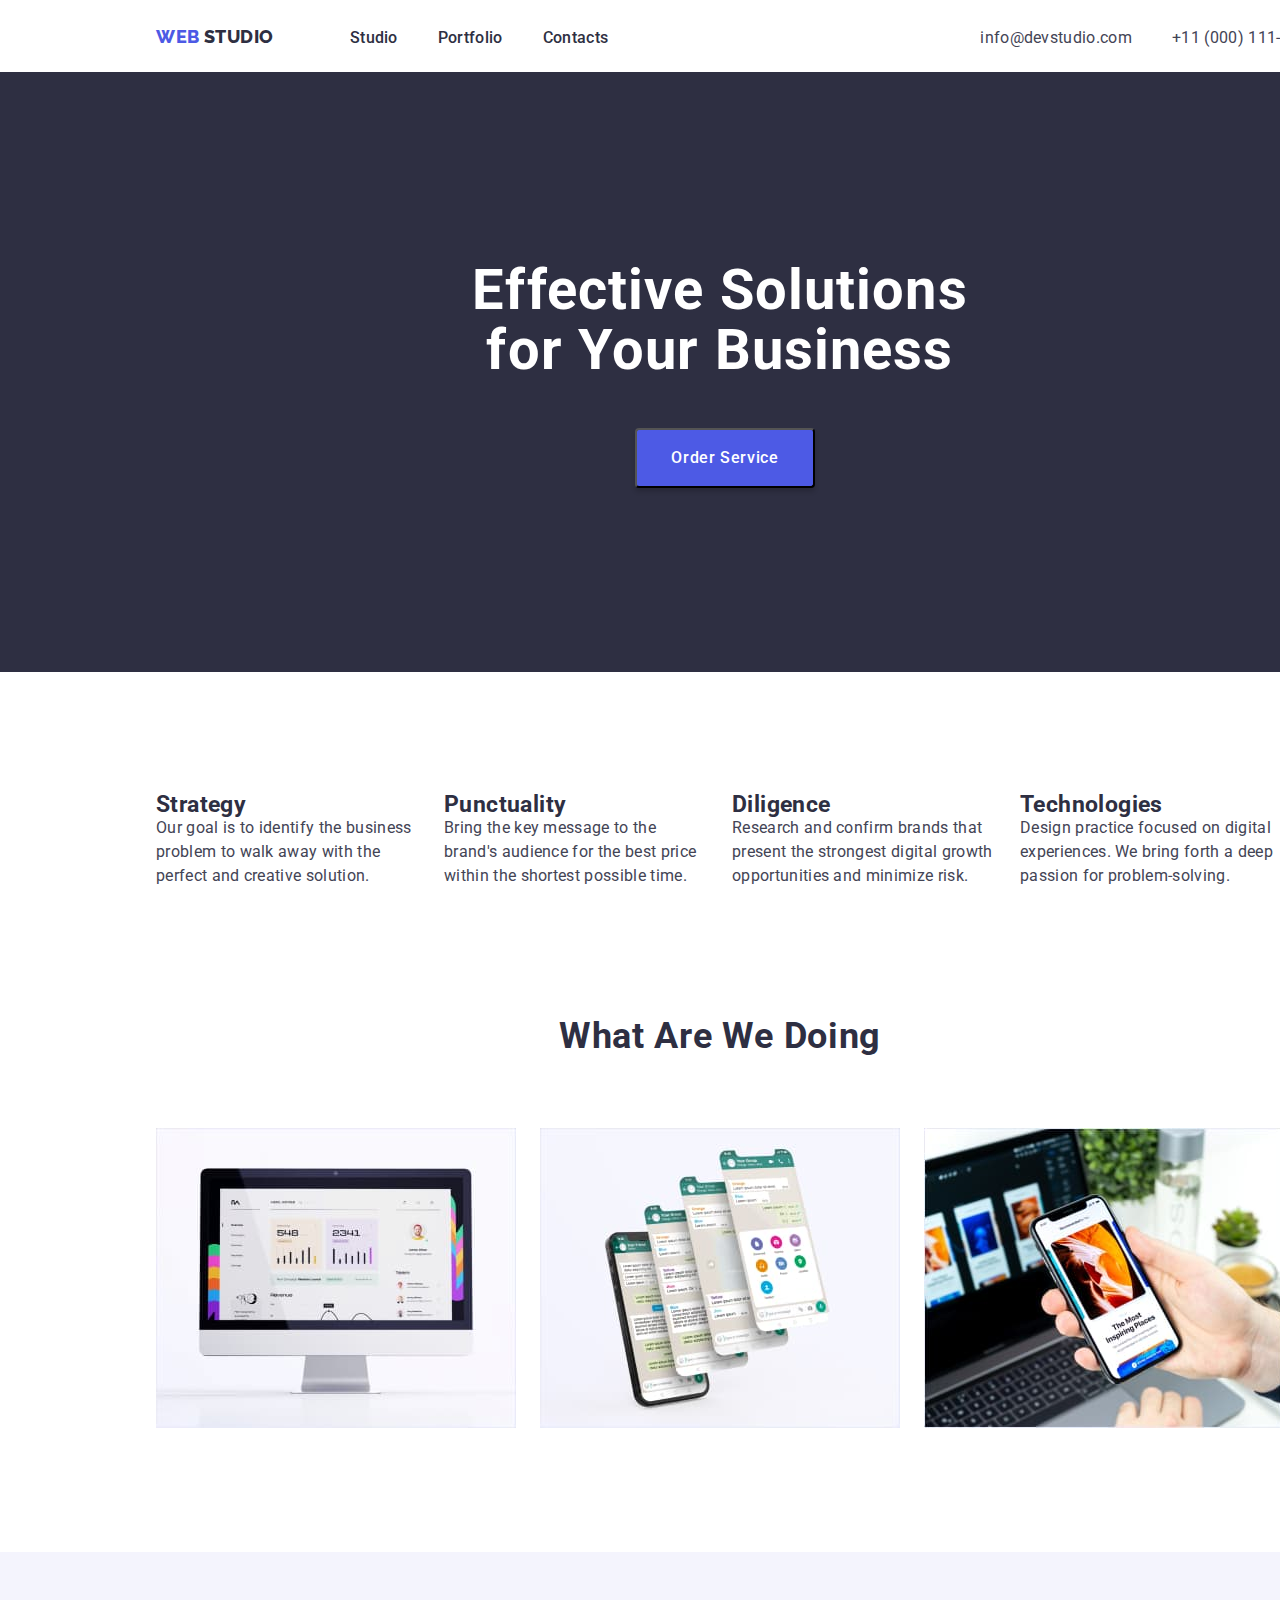
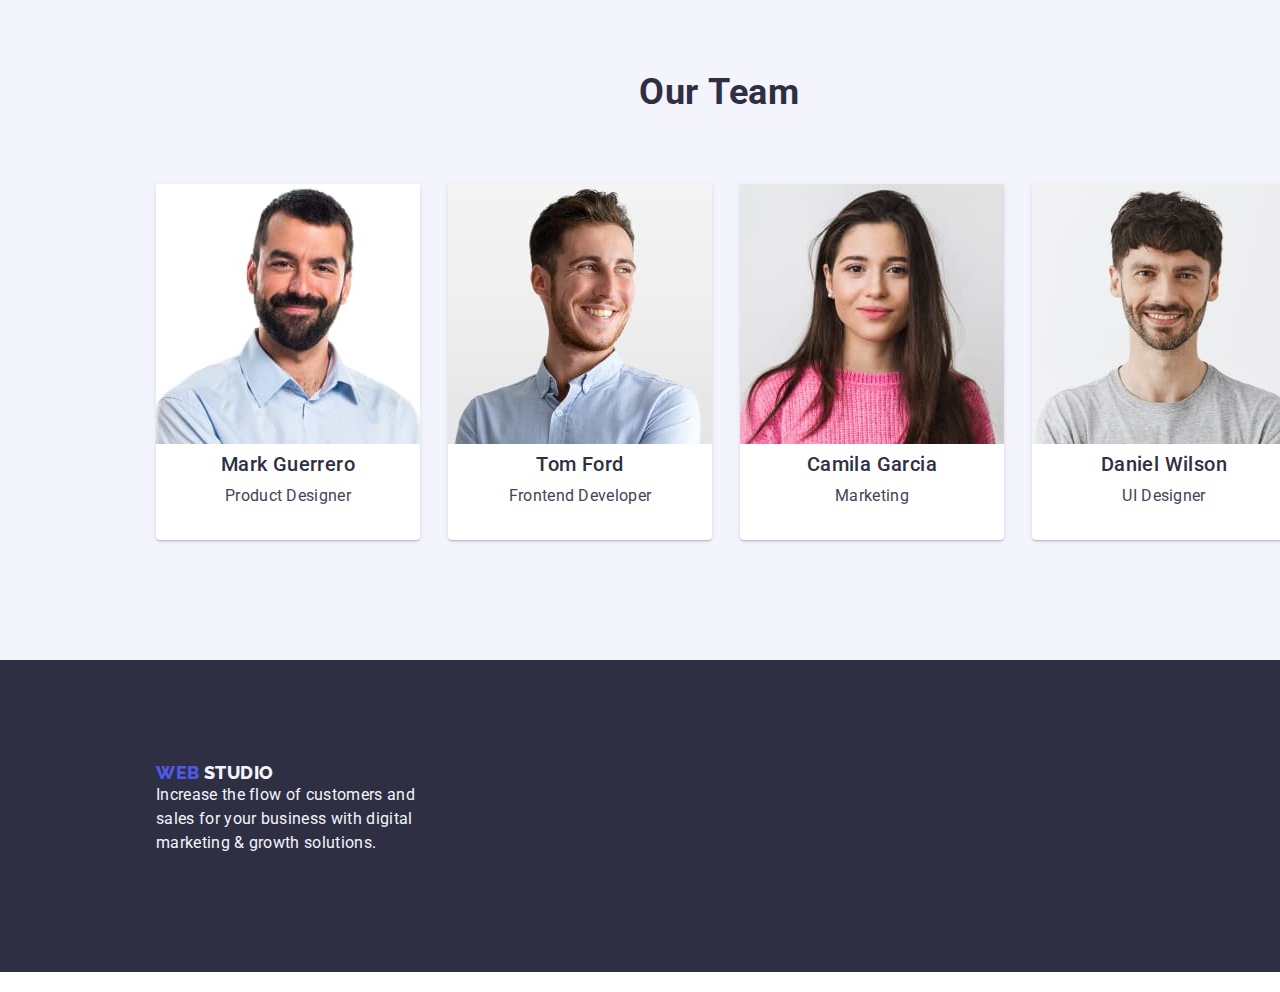
==== index.html @ 883fd5d0 "Initial commit" ====
<!DOCTYPE html>
<html lang="en">
  <head>
    <meta charset="UTF-8" />
    <meta name="viewport" content="width=device-width, initial-scale=1.0" />
    <title>Studio</title>
    <link
      rel="stylesheet"
      href="node_modules/modern-normalize/modern-normalize.css"
    />
    <link rel="stylesheet" href="./css/styles.css" />
    <link rel="preconnect" href="https://fonts.googleapis.com" />
    <link rel="preconnect" href="https://fonts.gstatic.com" crossorigin />
    <link
      href="https://fonts.googleapis.com/css2?family=Raleway:wght@400;800&family=Roboto:wght@400;500&display=swap"
      rel="stylesheet"
    />
  </head>

  <body>
    <header class="navigation">
      <a class="logo" href="#"
        ><span class="logo-web">WEB</span>
        <span class="logo-studio">STUDIO</span></a
      >

      <nav class="header-link">
        <!-- Navigation to other pages -->
        <ul class="pages">
          <li><a class="pages-link" href="/studio">Studio</a></li>
          <li><a class="pages-link" href="/portfolio">Portfolio</a></li>
          <li><a class="pages-link" href="/contacts">Contacts</a></li>
        </ul>

        <!-- Contact details -->
        <ul class="contact">
          <li class="details">
            <a class="contact-details" href="mailto:info@devstudio.com"
              >info@devstudio.com</a
            >
          </li>
          <li class="details">
            <a class="contact-details" href="tel:+110001111111"
              >+11 (000) 111-11-11</a
            >
          </li>
        </ul>
      </nav>
    </header>

    <!-- End of Header -->

    <main>
      <!-- HERO SECTION -->
      <section class="hero">
        <div class="hero-slogan">
          <h1>
            Effective Solutions <br />
            for Your Business
          </h1>
        </div>
        <button class="order-btn" type="button">Order Service</button>
      </section>
      <!-- end of HERO SECTION-->

      <section class="main-content">
        <!-- BENEFITS SECTION -->

        <ul class="values">
          <li class="values-card-1">
            <h3>Strategy</h3>
            <p>
              Our goal is to identify the business problem to walk away with the
              perfect and creative solution.
            </p>
          </li>
          <li class="values-card-2">
            <h3>Punctuality</h3>
            <p>
              Bring the key message to the brand's audience for the best price
              within the shortest possible time.
            </p>
          </li>
          <li class="values-card-3">
            <h3>Diligence</h3>
            <p>
              Research and confirm brands that present the strongest digital
              growth opportunities and minimize risk.
            </p>
          </li>
          <li class="values-card-4">
            <h3>Technologies</h3>
            <p>
              Design practice focused on digital experiences. We bring forth a
              deep passion for problem-solving.
            </p>
          </li>
        </ul>

        <!-- WHAT WE DO SECTION -->
        <!-- <div class="function"> -->
        <h2 class="values-heading">What are we doing</h2>
        <ul class="function">
          <li>
            <a href="#"
              ><img
                src="images/optimized/mac-left.jpg"
                alt="Rectangle 71"
                width="360"
            /></a>
          </li>
          <li>
            <a href="#"
              ><img
                src="images/optimized/phone-mid.jpg"
                alt="img 2"
                width="360"
            /></a>
          </li>
          <li>
            <a href="#"
              ><img
                src="images/optimized/iphone-right.jpg"
                alt="img 3"
                width="360"
            /></a>
          </li>
        </ul>
      </section>
      <!-- </div> -->

      <!-- TEAM SECTION -->
      <section class="team">
        <div class="team-sub-title">
          <h2>Our Team</h2>
        </div>
        <ul class="team-list">
          <li class="team-card-1">
            <img
              src="images/optimized/Mark-Guerrero.jpg"
              alt="Mark-Guerrero"
              width="264"
            />

            <h4>Mark Guerrero</h4>
            <p>Product Designer</p>
          </li>
          <li class="team-card-2">
            <img
              src="images/optimized/Tom-Ford.jpg"
              alt="Tom-Ford"
              width="264"
            />

            <h4>Tom Ford</h4>
            <p>Frontend Developer</p>
          </li>
          <li class="team-card-3">
            <img
              src="images/optimized/Camila-Garcia.jpg"
              alt="Camila Garcia"
              width="264"
            />

            <h4>Camila Garcia</h4>
            <p>Marketing</p>
          </li>
          <li class="team-card-4">
            <img
              src="images/optimized/Daniel-Wilson.jpg"
              alt="Daniel Wilson"
              width="264"
            />

            <h4>Daniel Wilson</h4>
            <p>UI Designer</p>
          </li>
        </ul>
      </section>
    </main>

    <!-- common page footer -->
    <footer class="footer">
      <div class="footer-text">
        <a href="#"
          ><span class="logo-web">WEB</span>
          <span class="footer-logo-studio-footer">STUDIO</span></a
        >

        <p>
          Increase the flow of customers and <br />
          sales for your business with digital<br />
          marketing & growth solutions.
        </p>
      </div>
    </footer>
  </body>
</html>
---- css/styles.css ----
:root {
  --primary-brand: #4d5ae5;
  --pressed-state: #404bbf;
  --dark: #2e2f42;
  --success: #31d0aa;
  --text: #434455;
  --subtle-text: #434455;
  --accent: #e7e9fc;
  --light: #f4f4fd;
  --modal-overlay: rgba(46, 47, 66, 0.4);
  --hero-background: rgba(46, 47, 66, 0.7);
  --white-background: #ffffff;
  --modal-background: rgba(46, 47, 66, 0.4);
  --iris: #4d5ae5;
  --ocean: #404bbf;
  --navy-blue: #2e2f42;
  --green: #31d0aa;
  --slate: #434455;
  --light-slate: #434455;
  --cornflower: #e7e9fc;
  --cloud: #f4f4fd;
  --navy-blue-modal: rgba(46, 47, 66, 0.4);
  --grey: rgba(46, 47, 66, 0.7);
  --white: #ffffff;
  --dairy: rgba(46, 47, 66, 0.4);
}

/* GENERAL */
* {
  box-sizing: border-box;
  margin: 0;
  padding: 0;
}

body {
  font-family: "railway", "roboto";
  min-width: 1440px;
  min-height: 2592px;
}

a {
  text-decoration: none;
}

h2 {
  color: var(--navy-blue);
  /* Header 2 */
  font-family: Roboto;
  font-size: 36px;
  font-style: normal;
  font-weight: 700;
  line-height: 40px; /* 111.111% */
  letter-spacing: 0.72px;
  text-transform: capitalize;
  text-align: center;
}
/* END OF GENERAL */

/* START OF NAV BAR */

.logo-web {
  color: var(--iris);
  font-family: Raleway;
  font-size: 18px;
  font-style: normal;
  font-weight: 800;
  line-height: 21px; /* 116.667% */
  letter-spacing: 0.54px;
  text-transform: uppercase;
}

.logo-studio {
  color: var(--navy-blue);
  font-family: Raleway;
  font-size: 18px;
  font-style: normal;
  font-weight: 800;
  line-height: 21px; /* 116.667% */
  letter-spacing: 0.54px;
  text-transform: uppercase;
}

ul {
  list-style-type: none;
}
.pages-link {
  color: var(--navy-blue);
  /* Body Medium */
  font-family: Roboto;
  font-size: 16px;
  font-style: normal;
  font-weight: 500;
  line-height: 24px; /* 150% */
  letter-spacing: 0.32px;
  padding-left: 0;
}

.contact-details {
  color: var(--slate);
  /* Body */
  font-family: Roboto;
  font-size: 16px;
  font-style: normal;
  font-weight: 400;
  line-height: 24px; /* 150% */
  letter-spacing: 0.32px;
}

.pages-link:active,
.pages-link:hover {
  color: var(--ocean);
}

.contact-details:hover {
  color: var(--ocean);
}

.navigation {
  display: flex;
  height: 72px;
  align-items: baseline;
}

.header-link {
  display: flex;
  flex-direction: row;
}
.pages {
  display: flex;
  flex-direction: row;
}

.contact {
  display: flex;
  flex-direction: row;
}

.logo {
  margin: 25.5px 76px 25.5px 156px;
}

.pages-link {
  padding-right: 40px;
}

.contact {
  margin-left: 332px;
}

.contact-details {
  padding-right: 40px;
}
/* END OF NAV BAR */

/* START OF HERO SECTION */
.hero {
  background-color: var(--navy-blue);
  display: flex;
  width: 1440px;
  height: 600px;
  position: relative;
}

.hero-slogan {
  margin: 188px auto 292px;
  height: 120px;
  max-width: 496px;
}
h1 {
  color: var(--white);
  text-align: center;
  /* Header 1 */
  font-family: Roboto;
  font-size: 56px;
  font-style: normal;
  font-weight: 700;
  line-height: 60px; /* 107.143% */
  letter-spacing: 1.12px;
}

.order-btn {
  border-radius: 4px;
  background: var(--iris);
  box-shadow: 0px 4px 4px 0px rgba(0, 0, 0, 0.15);
  color: var(--white);
  padding: 16px 32px;

  /* Button Text */
  font-family: Roboto;
  font-size: 16px;
  font-style: normal;
  font-weight: 500;
  line-height: 24px; /* 150% */
  letter-spacing: 0.64px;
  position: absolute;
  width: 180px;
  margin: 356px 635px 188px;
}

.order-btn:hover {
  background-color: var(--ocean);
  cursor: pointer;
}
/* END OF HERO SECTION */

/* START OF VALUES SECTION */
.values li {
  color: var(--navy-blue);
  /* Header 3 */
  font-family: Roboto;
  font-size: 20px;
  font-style: normal;
  font-weight: 500;
  line-height: 24px; /* 120% */
  letter-spacing: 0.4px;
  padding: 0;
}

.values p {
  color: var(--slate);
  /* Body */
  font-family: Roboto;
  font-size: 16px;
  font-style: normal;
  font-weight: 400;
  line-height: 24px; /* 150% */
  letter-spacing: 0.32px;
}
.values {
  display: flex;
  flex-direction: row;
  gap: 24px;
  margin: 120px 156px 120px 156px;
}

.main-content {
  width: 1440px;
}
.values-card-1 {
  width: 264px;
  height: 104px;
}

.values-card-2 {
  width: 264px;
  height: 104px;
}

.values-card-3 {
  width: 264px;
  height: 104px;
}

.values-card-4 {
  width: 264px;
  height: 104px;
}

/* END OF VALUES SECTION */

/* START OF WHAT ARE WE DOING */

.function {
  display: flex;
  margin: 72px 156px 120px 156px;
  gap: 24px;
}

/* START OF TEAM SECTION */
h4 {
  color: var(--navy-blue);
  /* Header 3 */
  font-family: Roboto;
  font-size: 20px;
  font-style: normal;
  font-weight: 500;
  line-height: 24px; /* 120% */
  letter-spacing: 0.4px;
}

.team-list p {
  color: var(--slate);
  /* Body */
  font-family: Roboto;
  font-size: 16px;
  font-style: normal;
  font-weight: 400;
  line-height: 24px; /* 150% */
  letter-spacing: 0.32px;
}

.team {
  background-color: var(--cloud);
  max-width: 1440px;
  padding-bottom: 120px;
}

.team > .team-sub-title {
  display: flex;
  padding-top: 120px;
  padding-bottom: 72px;
  padding-left: 639px;
  align-items: baseline;
}

.team-card-1 {
  display: inline-flex;
  padding-bottom: 0px;
  flex-direction: column;
  justify-content: center;
  align-items: center;
  gap: 8px;
  padding-bottom: 32px;

  border-radius: 0px 0px 4px 4px;
  background: var(--white);
  box-shadow: 0px 2px 1px 0px rgba(46, 47, 66, 0.08),
    0px 1px 1px 0px rgba(46, 47, 66, 0.16),
    0px 1px 6px 0px rgba(46, 47, 66, 0.08);
  margin-left: 156px;
  margin-right: 24px;
}

.team-card-2 {
  display: inline-flex;
  padding-bottom: 0px;
  flex-direction: column;
  justify-content: center;
  align-items: center;
  gap: 8px;

  border-radius: 0px 0px 4px 4px;
  background: var(--white);
  box-shadow: 0px 2px 1px 0px rgba(46, 47, 66, 0.08),
    0px 1px 1px 0px rgba(46, 47, 66, 0.16),
    0px 1px 6px 0px rgba(46, 47, 66, 0.08);
  margin-right: 24px;
  padding-bottom: 32px;
}
.team-card-3 {
  display: inline-flex;
  padding-bottom: 0px;
  flex-direction: column;
  justify-content: center;
  align-items: center;
  gap: 8px;

  border-radius: 0 0 4px 4px;
  background-color: var(--white);
  box-shadow: 0 2px 1px 0px rgba(46, 47, 66, 0.08),
    0px 1px 1px 0px rgba(46, 47, 66, 0.16),
    0px 1px 6px 0px rgba(46, 47, 66, 0.08);
  margin-right: 24px;
  padding-bottom: 32px;
}
.team-card-4 {
  display: inline-flex;
  padding-bottom: 0px;
  flex-direction: column;
  justify-content: center;
  align-items: center;
  gap: 8px;

  border-radius: 0px 0px 4px 4px;
  background: var(--white);
  box-shadow: 0px 2px 1px 0px rgba(46, 47, 66, 0.08),
    0px 1px 1px 0px rgba(46, 47, 66, 0.16),
    0px 1px 6px 0px rgba(46, 47, 66, 0.08);
  padding-bottom: 32px;
}

/* END OF TEAM SECTION */

/* START OF FOOTER SECTION */
.footer {
  background-color: var(--navy-blue);
  width: 1440px;
  height: 312px;
  display: flex;
}

.footer-logo-studio-footer {
  color: var(--cloud);
  font-family: Raleway;
  font-size: 18px;
  font-style: normal;
  font-weight: 800;
  line-height: 21px; /* 116.667% */
  letter-spacing: 0.54px;
  text-transform: uppercase;
}

.footer p {
  color: var(--cloud);
  /* Body */
  font-family: Roboto;
  font-size: 16px;
  font-style: normal;
  font-weight: 400;
  line-height: 24px; /* 150% */
  letter-spacing: 0.32px;
}

.footer-text {
  padding-top: 101.5px;
  padding-left: 156px;
}
/* END OF FOOTER SECTION */
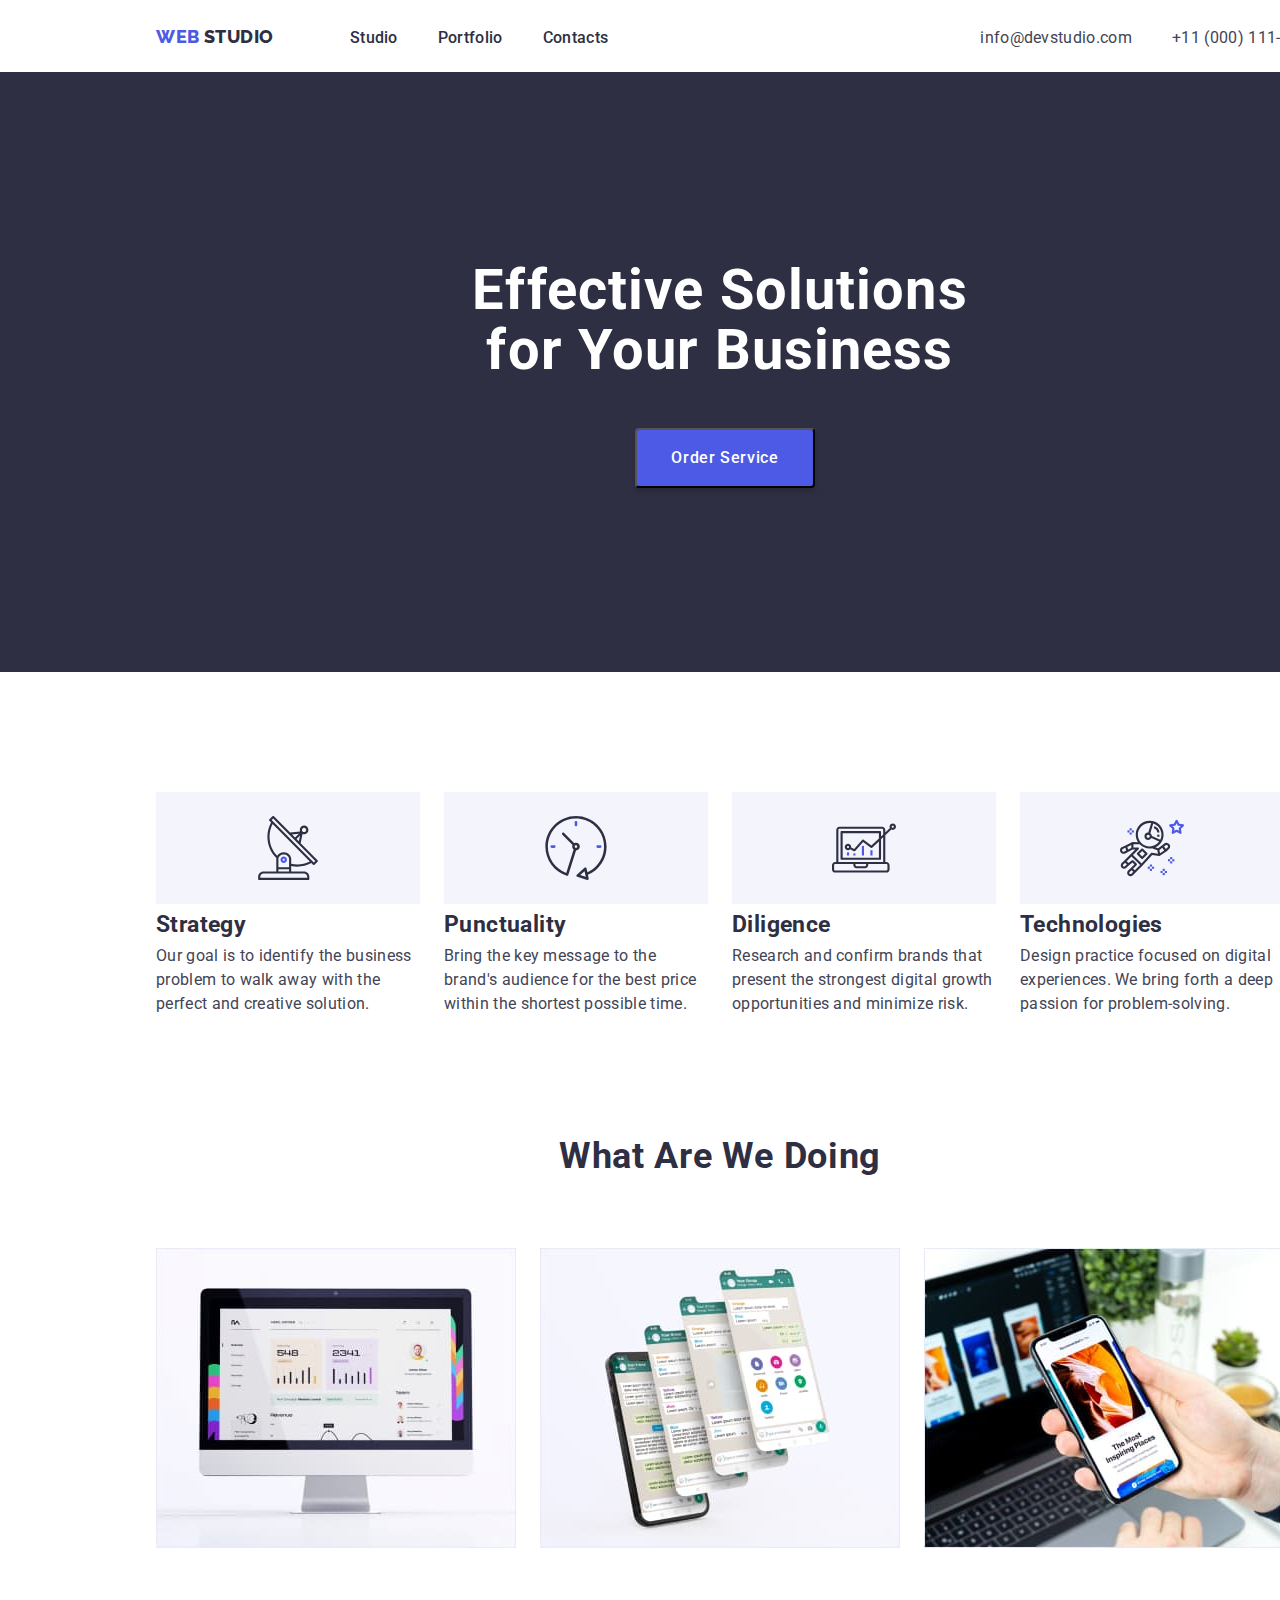
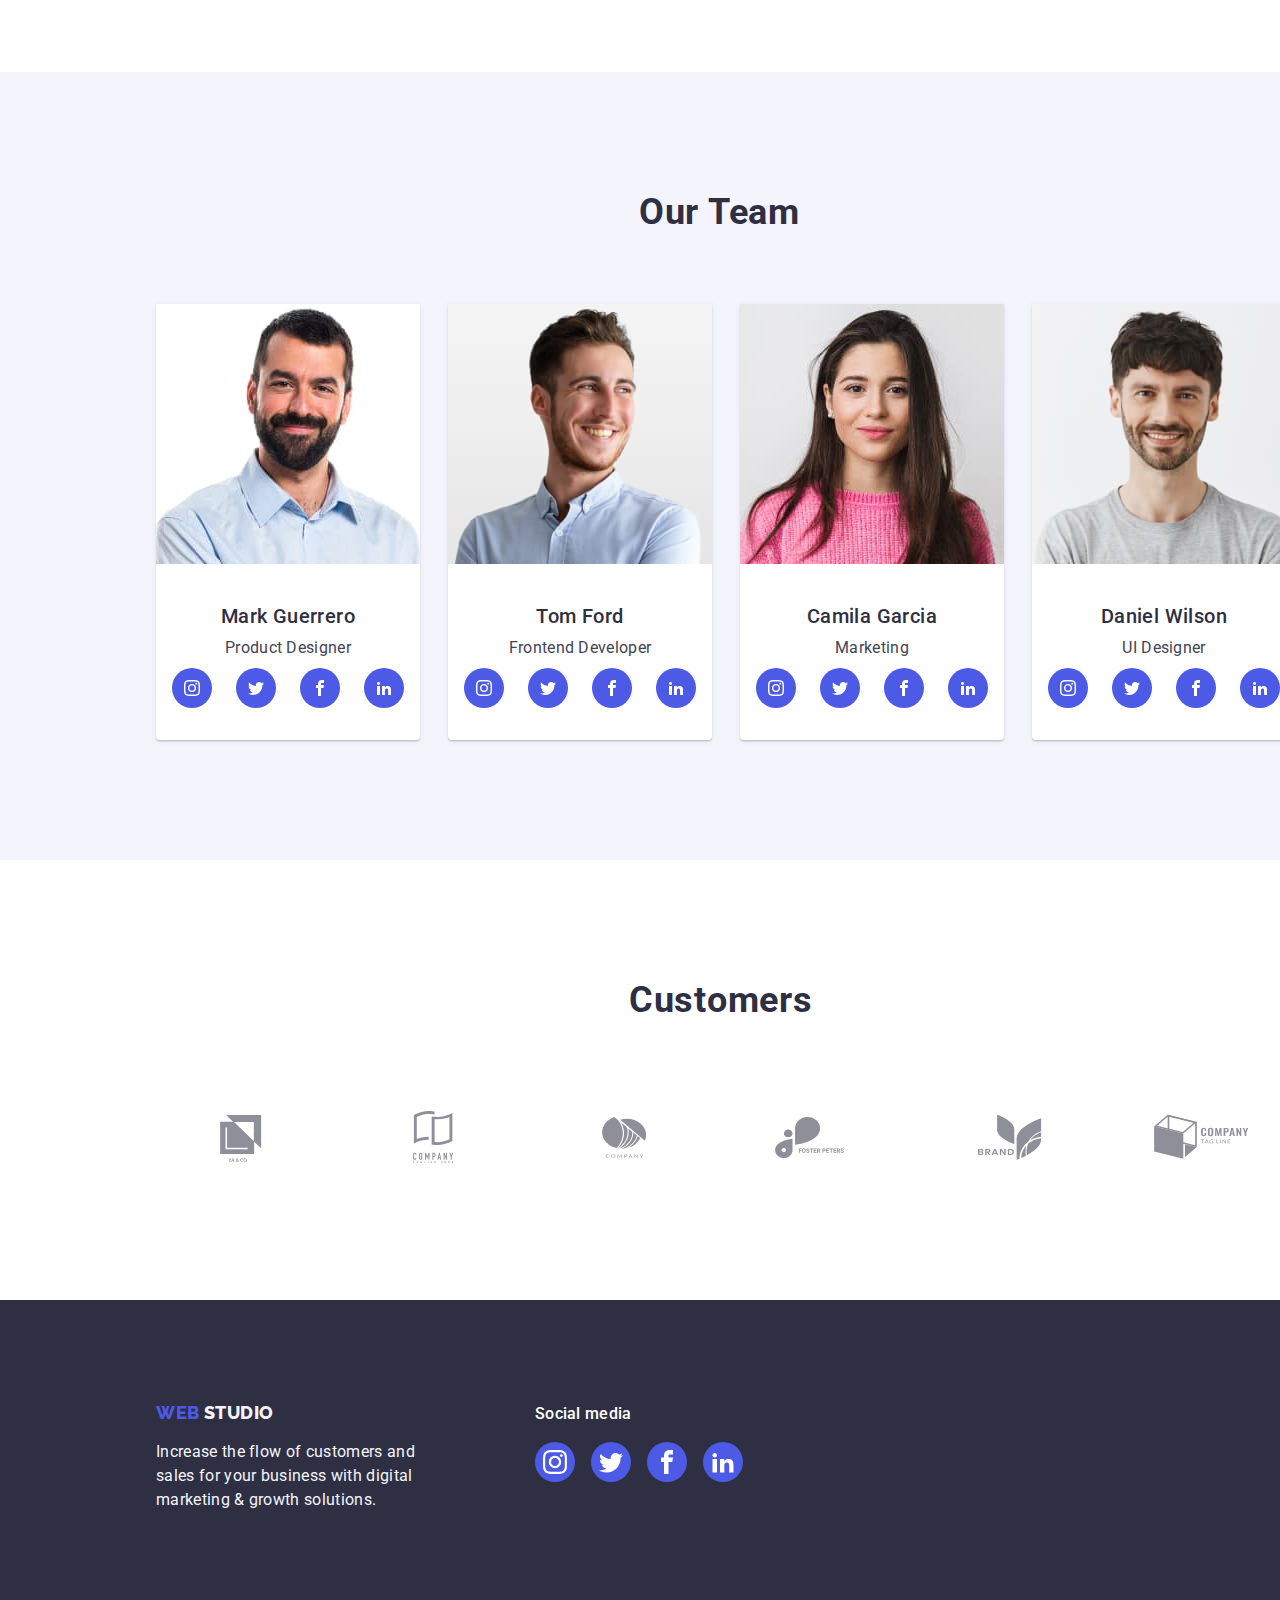
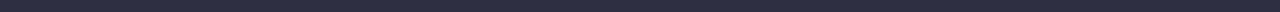
==== commit cc6b2a75: "portfolio" ====
--- a/index.html
+++ b/index.html
@@ -3,7 +3,7 @@
   <head>
     <meta charset="UTF-8" />
     <meta name="viewport" content="width=device-width, initial-scale=1.0" />
-    <title>Studio</title>
+    <title>Main-Page</title>
     <link
       rel="stylesheet"
       href="node_modules/modern-normalize/modern-normalize.css"
@@ -19,7 +19,7 @@
 
   <body>
     <header class="navigation">
-      <a class="logo" href="#"
+      <a class="logo" href="/index.html"
         ><span class="logo-web">WEB</span>
         <span class="logo-studio">STUDIO</span></a
       >
@@ -27,9 +27,9 @@
       <nav class="header-link">
         <!-- Navigation to other pages -->
         <ul class="pages">
-          <li><a class="pages-link" href="/studio">Studio</a></li>
-          <li><a class="pages-link" href="/portfolio">Portfolio</a></li>
-          <li><a class="pages-link" href="/contacts">Contacts</a></li>
+          <li><a class="pages-link" href=".studio">Studio</a></li>
+          <li><a class="pages-link" href="/portfolio.html">Portfolio</a></li>
+          <li><a class="pages-link" href=".contacts">Contacts</a></li>
         </ul>
 
         <!-- Contact details -->
@@ -68,6 +68,11 @@
 
         <ul class="values">
           <li class="values-card-1">
+            <div class="values-icon">
+              <svg width="64" height="64" class="icon icon-antenna-1">
+                <use xlink:href="images/icons.svg#icon-antenna-1"></use>
+              </svg>
+            </div>
             <h3>Strategy</h3>
             <p>
               Our goal is to identify the business problem to walk away with the
@@ -75,6 +80,11 @@
             </p>
           </li>
           <li class="values-card-2">
+            <div class="values-icon">
+              <svg width="64" height="64" class="icon icon-clock-1">
+                <use xlink:href="images/icons.svg#icon-clock-1"></use>
+              </svg>
+            </div>
             <h3>Punctuality</h3>
             <p>
               Bring the key message to the brand's audience for the best price
@@ -82,6 +92,11 @@
             </p>
           </li>
           <li class="values-card-3">
+            <div class="values-icon">
+              <svg width="64" height="64" class="icon icon-diagram-1">
+                <use xlink:href="images/icons.svg#icon-diagram-1"></use>
+              </svg>
+            </div>
             <h3>Diligence</h3>
             <p>
               Research and confirm brands that present the strongest digital
@@ -89,6 +104,11 @@
             </p>
           </li>
           <li class="values-card-4">
+            <div class="values-icon">
+              <svg width="64" height="64" class="icon icon-astronaut-1">
+                <use xlink:href="images/icons.svg#icon-astronaut-1"></use>
+              </svg>
+            </div>
             <h3>Technologies</h3>
             <p>
               Design practice focused on digital experiences. We bring forth a
@@ -98,7 +118,7 @@
         </ul>
 
         <!-- WHAT WE DO SECTION -->
-        <!-- <div class="function"> -->
+        <div class="what-we-do">
         <h2 class="values-heading">What are we doing</h2>
         <ul class="function">
           <li>
@@ -127,7 +147,7 @@
           </li>
         </ul>
       </section>
-      <!-- </div> -->
+      </div>
 
       <!-- TEAM SECTION -->
       <section class="team">
@@ -144,6 +164,31 @@
 
             <h4>Mark Guerrero</h4>
             <p>Product Designer</p>
+            <div class="team-socials">
+                      <a href="#" class="icon-container">
+                <svg width="16" height="16" class="icon icon-socials icon-instagram1">
+                  <use xlink:href="images/icons.svg#icon-instagram1"></use>
+                </svg>
+              </a>
+
+              <a href="#" class="icon-container">
+                <svg width="16" height="16" class="icon icon-socials icon-twitter">
+                  <use xlink:href="images/icons.svg#icon-twitter"></use>
+                </svg>
+              </a>
+
+              <a href="#" class="icon-container">
+                <svg width="16" height="16" class="icon icon-socials icon-facebook">
+                  <use xlink:href="images/icons.svg#icon-facebook"></use>
+                </svg>
+              </a> 
+
+              <a href="#" class="icon-container">
+                <svg width="16" height="16" class="icon icon-socials icon-linkedin2">
+                  <use xlink:href="images/icons.svg#icon-linkedin2"></use>
+                </svg>
+              </a> 
+            </div>
           </li>
           <li class="team-card-2">
             <img
@@ -154,6 +199,32 @@
 
             <h4>Tom Ford</h4>
             <p>Frontend Developer</p>
+            <div class="team-socials">
+              
+              <a href="#" class="icon-container">
+                <svg width="16" height="16" class="icon icon-socials icon-instagram1">
+                  <use xlink:href="images/icons.svg#icon-instagram1"></use>
+                </svg>
+              </a>
+
+              <a href="#" class="icon-container">
+                <svg width="16" height="16" class="icon icon-socials icon-twitter">
+                  <use xlink:href="images/icons.svg#icon-twitter"></use>
+                </svg>
+              </a>
+
+              <a href="#" class="icon-container">
+                <svg width="16" height="16" class="icon icon-socials icon-facebook">
+                  <use xlink:href="images/icons.svg#icon-facebook"></use>
+                </svg>
+              </a> 
+
+              <a href="#" class="icon-container">
+                <svg width="16" height="16" class="icon icon-socials icon-linkedin2">
+                  <use xlink:href="images/icons.svg#icon-linkedin2"></use>
+                </svg>
+              </a> 
+            </div>
           </li>
           <li class="team-card-3">
             <img
@@ -164,6 +235,31 @@
 
             <h4>Camila Garcia</h4>
             <p>Marketing</p>
+            <div class="team-socials">
+                      <a href="#" class="icon-container">
+                <svg width="16" height="16" class="icon icon-socials icon-instagram1">
+                  <use xlink:href="images/icons.svg#icon-instagram1"></use>
+                </svg>
+              </a>
+
+              <a href="#" class="icon-container">
+                <svg width="16" height="16" class="icon icon-socials icon-twitter">
+                  <use xlink:href="images/icons.svg#icon-twitter"></use>
+                </svg>
+              </a>
+
+              <a href="#" class="icon-container">
+                <svg width="16" height="16" class="icon icon-socials icon-facebook">
+                  <use xlink:href="images/icons.svg#icon-facebook"></use>
+                </svg>
+              </a> 
+
+              <a href="#" class="icon-container">
+                <svg width="16" height="16" class="icon icon-socials icon-linkedin2">
+                  <use xlink:href="images/icons.svg#icon-linkedin2"></use>
+                </svg>
+              </a> 
+            </div>
           </li>
           <li class="team-card-4">
             <img
@@ -174,16 +270,67 @@
 
             <h4>Daniel Wilson</h4>
             <p>UI Designer</p>
+            <div class="team-socials">
+                      <a href="#" class="icon-container">
+                <svg width="16" height="16" class="icon icon-socials icon-instagram1">
+                  <use xlink:href="images/icons.svg#icon-instagram1"></use>
+                </svg>
+              </a>
+
+              <a href="#" class="icon-container">
+                <svg width="16" height="16" class="icon icon-socials icon-twitter">
+                  <use xlink:href="images/icons.svg#icon-twitter"></use>
+                </svg>
+              </a>
+
+              <a href="#" class="icon-container">
+                <svg width="16" height="16" class="icon icon-socials icon-facebook">
+                  <use xlink:href="images/icons.svg#icon-facebook"></use>
+                </svg>
+              </a> 
+
+              <a href="#" class="icon-container">
+                <svg width="16" height="16" class="icon icon-socials icon-linkedin2">
+                  <use xlink:href="images/icons.svg#icon-linkedin2"></use>
+                </svg>
+              </a> 
+            </div>
           </li>
         </ul>
       </section>
+
+
+      <!-- CUSTOMERS SECTION -->
+<section class="customers">
+
+  <h2>Customers</h2>
+
+  <div class="customer-icons">
+
+    <svg width="168px" height="88px" class="icon icon-Client-1">
+      <use xlink:href="images/icons.svg#icon-Client-1"></use></svg>
+    <svg width="168px" height="88px" class="icon icon-Client-2">
+      <use xlink:href="images/icons.svg#icon-Client-2"></use></svg>
+    <svg width="168px" height="88px" class="icon icon-Client-3">
+      <use xlink:href="images/icons.svg#icon-Client-3"></use></svg>
+    <svg width="168px" height="88px" class="icon icon-Client-4">
+      <use xlink:href="images/icons.svg#icon-Client-4"></use></svg>
+    <svg width="168px" height="88px" class="icon icon-Client-5">
+      <use xlink:href="images/icons.svg#icon-Client-5"></use></svg>
+    <svg width="168px" height="88px" class="icon icon-Client-6">
+      <use xlink:href="images/icons.svg#icon-Client-6"></use></svg>
+    
+  </div>
+
+</section>
     </main>
 
     <!-- common page footer -->
     <footer class="footer">
+
       <div class="footer-text">
-        <a href="#"
-          ><span class="logo-web">WEB</span>
+        <div class="left-footer">
+        <a href="#"><span class="logo-web">WEB</span>
           <span class="footer-logo-studio-footer">STUDIO</span></a
         >
 
@@ -192,7 +339,39 @@
           sales for your business with digital<br />
           marketing & growth solutions.
         </p>
+        </div>
+
+        <div class="right-footer">
+          <p>Social media</p>
+          <div class="footer-socials">
+              <a href="#" class="icon-container icon-container-footer">
+                <svg width="24" height="24" class="icon icon-socials icon-instagram1">
+                  <use xlink:href="images/icons.svg#icon-instagram1"></use>
+                </svg>
+              </a>
+
+              <a href="#" class="icon-container icon-container-footer">
+                <svg width="24" height="24" class="icon icon-socials icon-twitter">
+                  <use xlink:href="images/icons.svg#icon-twitter"></use>
+                </svg>
+              </a>
+
+              <a href="#" class="icon-container icon-container-footer">
+                <svg width="24" height="24" class="icon icon-socials icon-facebook">
+                  <use xlink:href="images/icons.svg#icon-facebook"></use>
+                </svg>
+              </a>
+
+              <a href="#" class="icon-container icon-container-footer">
+                <svg width="24" height="24" class="icon icon-socials icon-linkedin2">
+                  <use xlink:href="images/icons.svg#icon-linkedin2"></use>
+                </svg>
+              </a>
+            </div>
+
+        </div>
       </div>
     </footer>
+
   </body>
 </html>
--- a/css/styles.css
+++ b/css/styles.css
@@ -256,9 +256,23 @@
   height: 104px;
 }
 
+.values h3 {
+  margin-bottom: 8px;
+}
+.values-icon {
+  background-color: var(--cloud);
+  display: flex;
+  justify-content: center;
+  padding-top: 24px;
+  padding-bottom: 24px;
+  margin-bottom: 8px;
+}
 /* END OF VALUES SECTION */
 
 /* START OF WHAT ARE WE DOING */
+.what-we-do {
+  padding-top: 120px;
+}
 
 .function {
   display: flex;
@@ -369,7 +383,46 @@
   padding-bottom: 32px;
 }
 
+.team-socials {
+  display: flex;
+  gap: 24px;
+}
+.icon-container {
+  background-color: var(--iris);
+  width: 40px;
+  height: 40px;
+  border-radius: 50%;
+  display: flex;
+  align-items: center;
+  justify-content: center;
+}
+
+.team h4 {
+  padding-top: 32px;
+}
+.icon-socials {
+  fill: white;
+}
 /* END OF TEAM SECTION */
+
+/* START OF CUSTOMER SECTION */
+
+.customers {
+  max-width: 1440px;
+}
+
+.customers h2 {
+  padding: 120px 628px 72px 629px;
+}
+
+.customer-icons {
+  display: flex;
+  gap: 24px;
+  flex-direction: row;
+  margin: 0 156px 120px;
+}
+
+/* END OF CUSTOMER SECTION */
 
 /* START OF FOOTER SECTION */
 .footer {
@@ -404,5 +457,76 @@
 .footer-text {
   padding-top: 101.5px;
   padding-left: 156px;
+  display: flex;
+}
+
+.left-footer p {
+  margin-top: 17.5px;
+}
+
+.right-footer {
+  margin-left: 120px;
+}
+
+.right-footer > p {
+  color: var(--white);
+
+  /* Body Medium */
+  font-family: Roboto;
+  font-size: 16px;
+  font-style: normal;
+  font-weight: 500;
+  line-height: 24px; /* 150% */
+  letter-spacing: 0.32px;
+
+  margin-bottom: 16px;
+}
+
+.footer-socials {
+  display: flex;
+  gap: 16px;
 }
 /* END OF FOOTER SECTION */
+
+/* PORTFOLIO PAGE */
+
+/* BUTTONS SECTION */
+
+.navigation-buttons{
+  width: 1440px;
+  display: flex;
+  justify-content: center;
+  gap:24px;
+  padding-top:96px;
+  margin-bottom:72px;
+  
+
+}
+.portfolio-button {
+
+  padding: 12px 24px;
+  border-radius: 4px;
+  border: 1px solid var(--cornflower)
+  background: var(--cloud);
+
+color: var(--iris);
+text-align: center;
+
+/* Button Text */
+font-family: Roboto;
+font-size: 16px;
+font-style: normal;
+font-weight: 500;
+line-height: 24px; /* 150% */
+letter-spacing: 0.64px;
+
+}
+
+/* PROJECT CARDS SECTION */
+
+.project-cards {
+  display: flex;
+  flex-direction: row;
+}
+
+
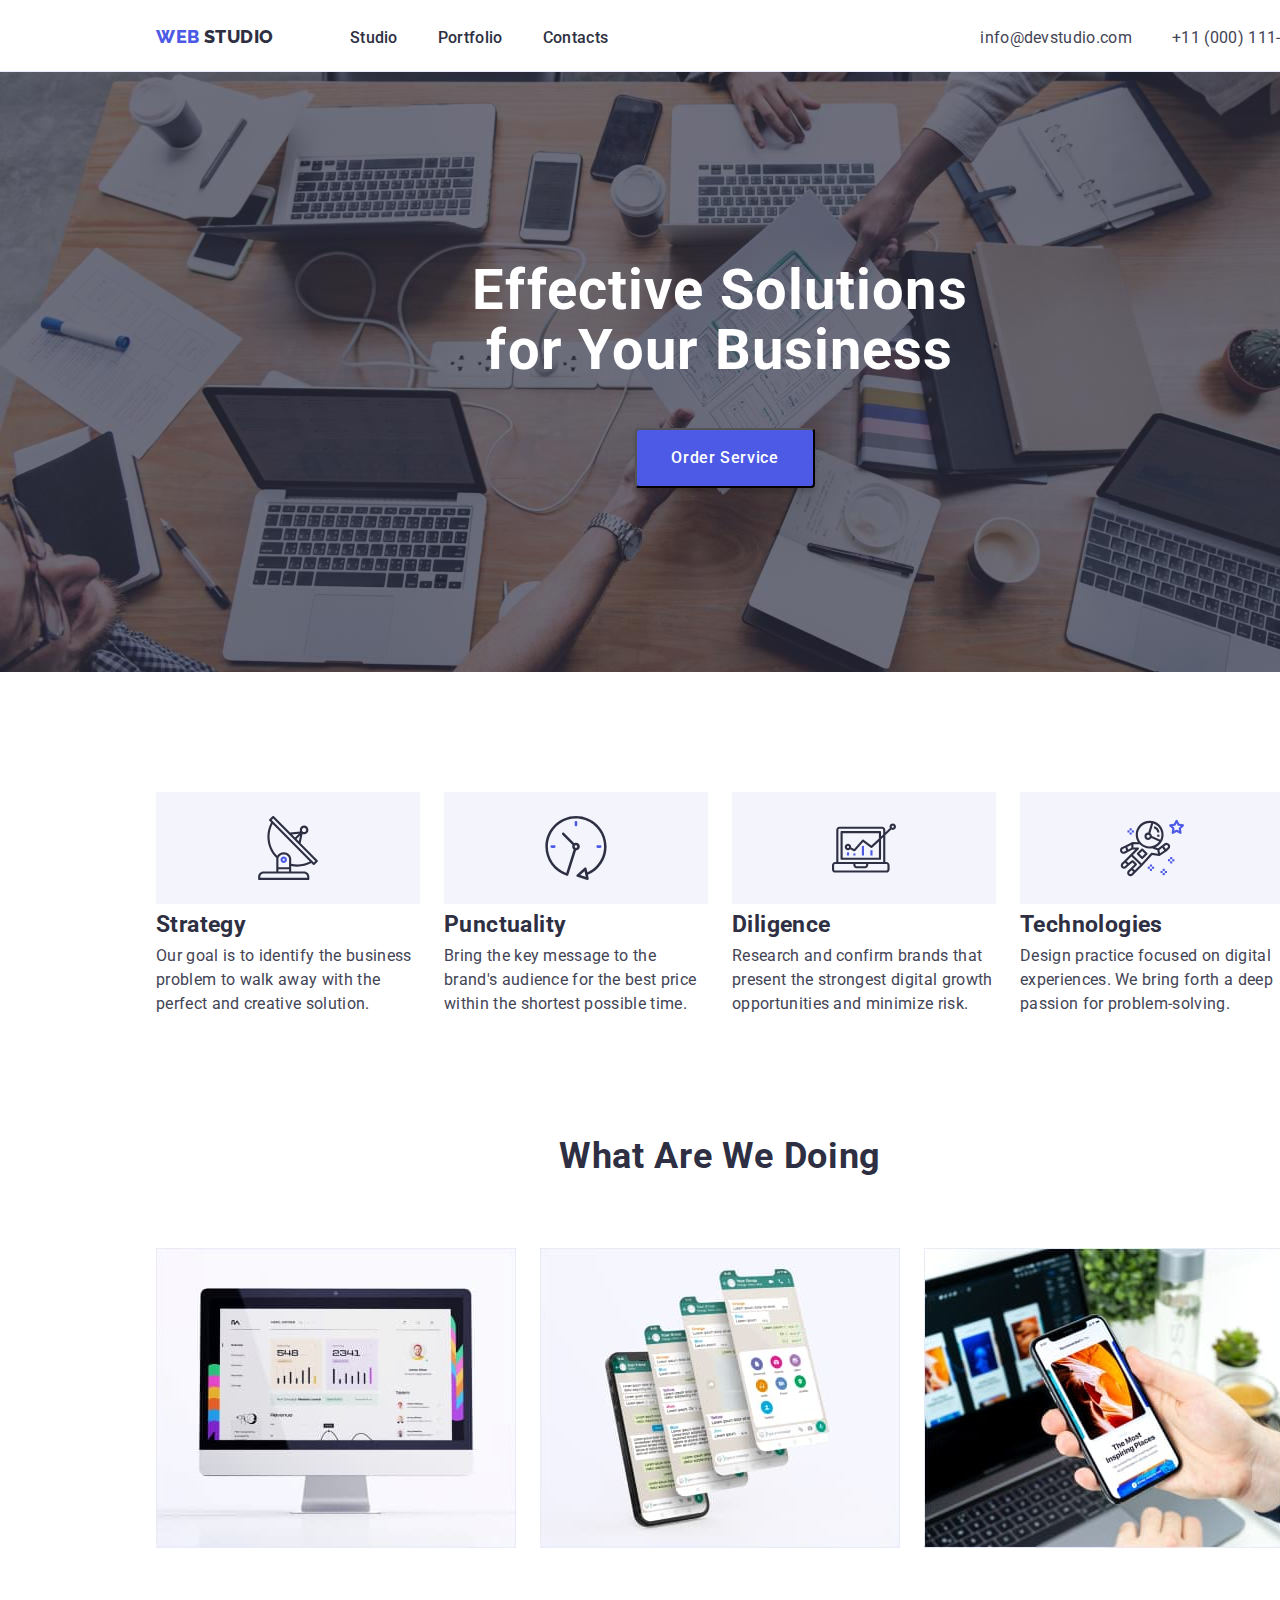
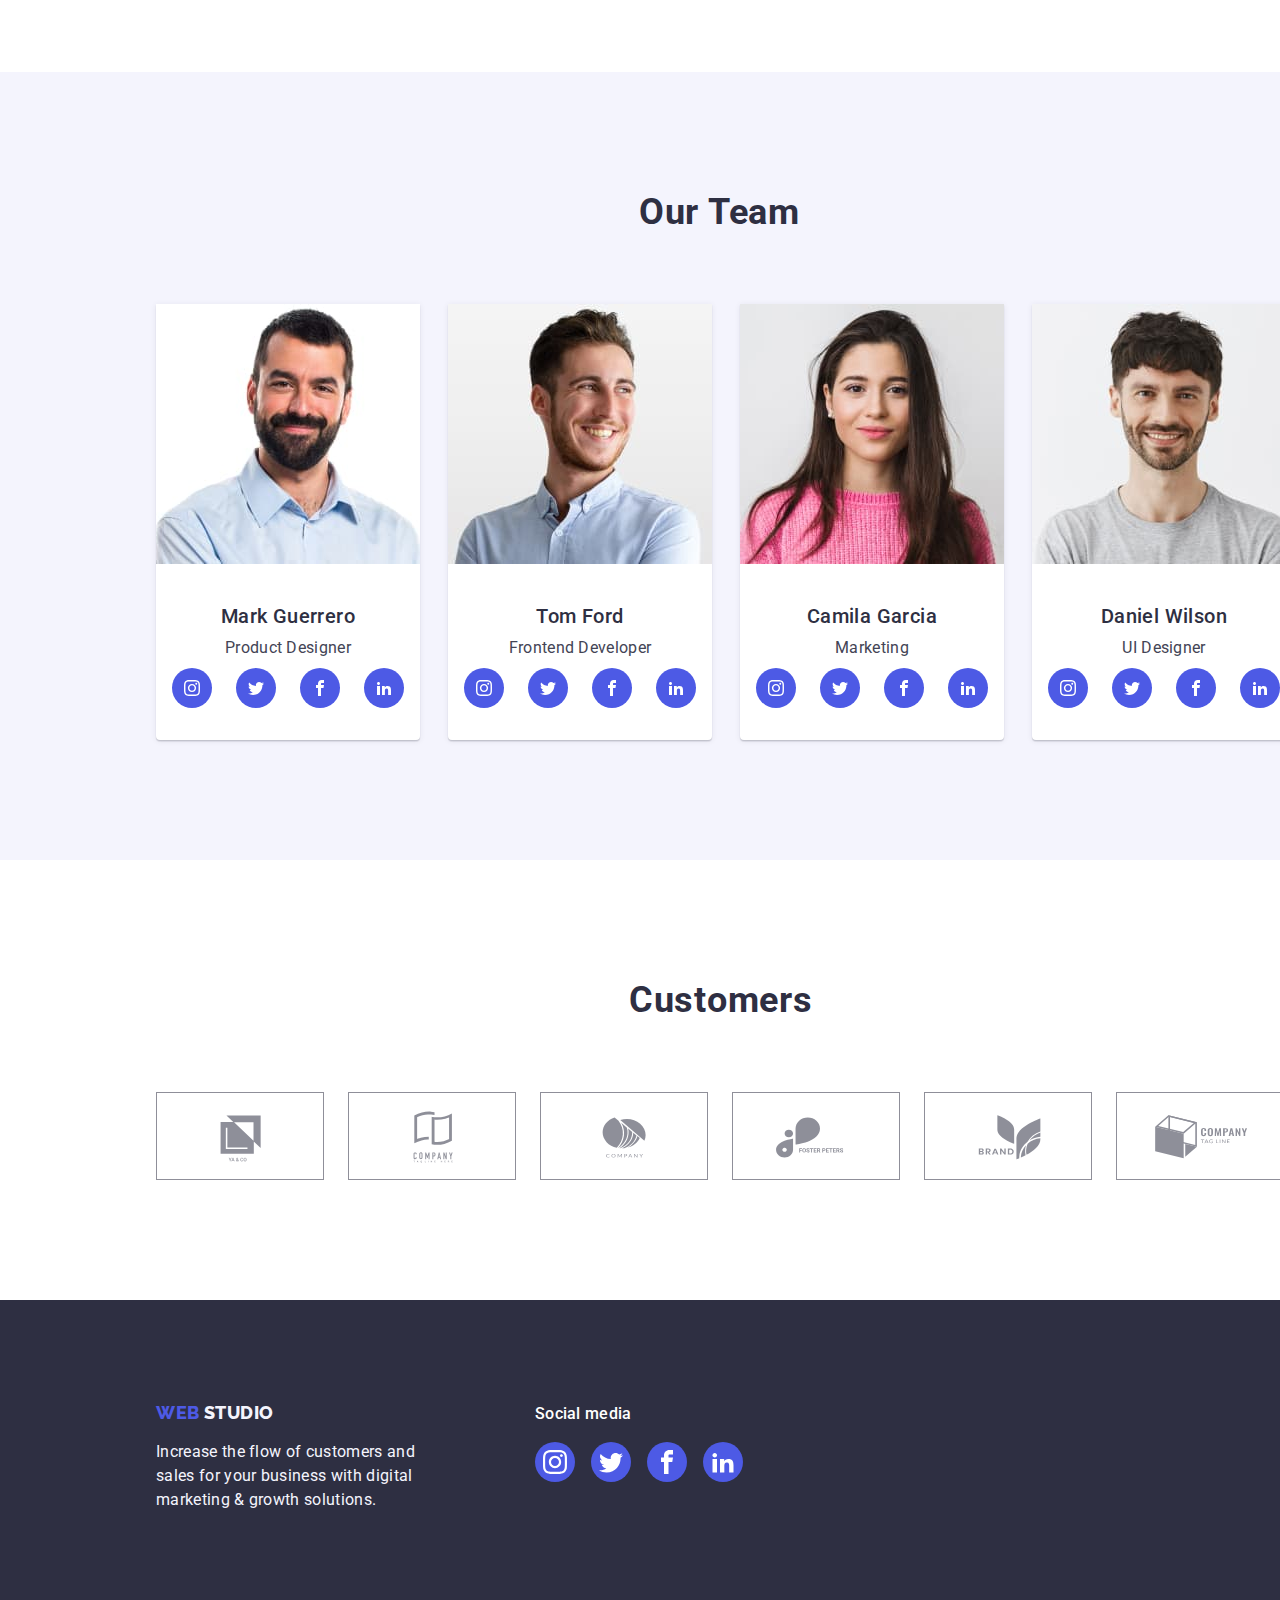
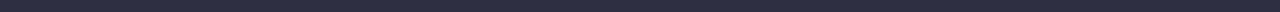
==== commit 41c5ae38: "hw4 for submission" ====
--- a/index.html
+++ b/index.html
@@ -307,17 +307,17 @@
 
   <div class="customer-icons">
 
-    <svg width="168px" height="88px" class="icon icon-Client-1">
+    <svg width="168px" height="88px" class="icon icon-client">
       <use xlink:href="images/icons.svg#icon-Client-1"></use></svg>
-    <svg width="168px" height="88px" class="icon icon-Client-2">
+    <svg width="168px" height="88px" class="icon icon-client">
       <use xlink:href="images/icons.svg#icon-Client-2"></use></svg>
-    <svg width="168px" height="88px" class="icon icon-Client-3">
+    <svg width="168px" height="88px" class="icon icon-client">
       <use xlink:href="images/icons.svg#icon-Client-3"></use></svg>
-    <svg width="168px" height="88px" class="icon icon-Client-4">
+    <svg width="168px" height="88px" class="icon icon-client">
       <use xlink:href="images/icons.svg#icon-Client-4"></use></svg>
-    <svg width="168px" height="88px" class="icon icon-Client-5">
+    <svg width="168px" height="88px" class="icon icon-client">
       <use xlink:href="images/icons.svg#icon-Client-5"></use></svg>
-    <svg width="168px" height="88px" class="icon icon-Client-6">
+    <svg width="168px" height="88px" class="icon icon-client">
       <use xlink:href="images/icons.svg#icon-Client-6"></use></svg>
     
   </div>
--- a/css/styles.css
+++ b/css/styles.css
@@ -116,9 +116,13 @@
 }
 
 .navigation {
+  width:1440px;
   display: flex;
   height: 72px;
   align-items: baseline;
+  border-bottom: 1px solid var(--cornflower);
+background: var(--white);
+box-shadow: 0px 1px 6px 0px rgba(46, 47, 66, 0.08), 0px 1px 1px 0px rgba(46, 47, 66, 0.16), 0px 2px 1px 0px rgba(46, 47, 66, 0.08);
 }
 
 .header-link {
@@ -159,6 +163,7 @@
   width: 1440px;
   height: 600px;
   position: relative;
+  background-image:url("/images/optimized/hero-image-optimized.jpg")
 }
 
 .hero-slogan {
@@ -422,6 +427,10 @@
   margin: 0 156px 120px;
 }
 
+.icon-client{
+  border:1px solid hsla(235, 5%, 58%, 1);
+}
+
 /* END OF CUSTOMER SECTION */
 
 /* START OF FOOTER SECTION */
@@ -519,14 +528,52 @@
 font-weight: 500;
 line-height: 24px; /* 150% */
 letter-spacing: 0.64px;
+}
+
+.portfolio-button:hover, .portfolio-button:focus {
+border-radius: 4px;
+background: var(--ocean);
+box-shadow: 0px 2px 2px 0px rgba(0, 0, 0, 0.12), 0px 2px 1px 0px rgba(0, 0, 0, 0.08), 0px 3px 1px 0px rgba(0, 0, 0, 0.10);
+
+color: var(--white);
+text-align: center;
+
+/* Button Text */
+font-family: Roboto;
+font-size: 16px;
+font-style: normal;
+font-weight: 500;
+line-height: 24px; /* 150% */
+letter-spacing: 0.64px;
+cursor:pointer;
 
 }
 
 /* PROJECT CARDS SECTION */
 
-.project-cards {
+
+
+.project-cards ul {
   display: flex;
   flex-direction: row;
-}
-
-
+  flex-wrap: wrap;
+  width: 80%;
+  gap: 24px;
+  justify-content: center;
+  margin-bottom:120px;
+  padding-right:156px;
+}
+
+.project-caption{
+  padding-left:16px;
+  margin-top:32px;
+  margin-bottom:32px;
+}
+
+.project-cards li:hover{
+border: 1px solid var(--cloud);
+background: var(--white);
+box-shadow: 0px 2px 1px 0px rgba(46, 47, 66, 0.08), 0px 1px 1px 0px rgba(46, 47, 66, 0.16), 0px 1px 6px 0px rgba(46, 47, 66, 0.08);
+cursor:pointer;
+}
+
